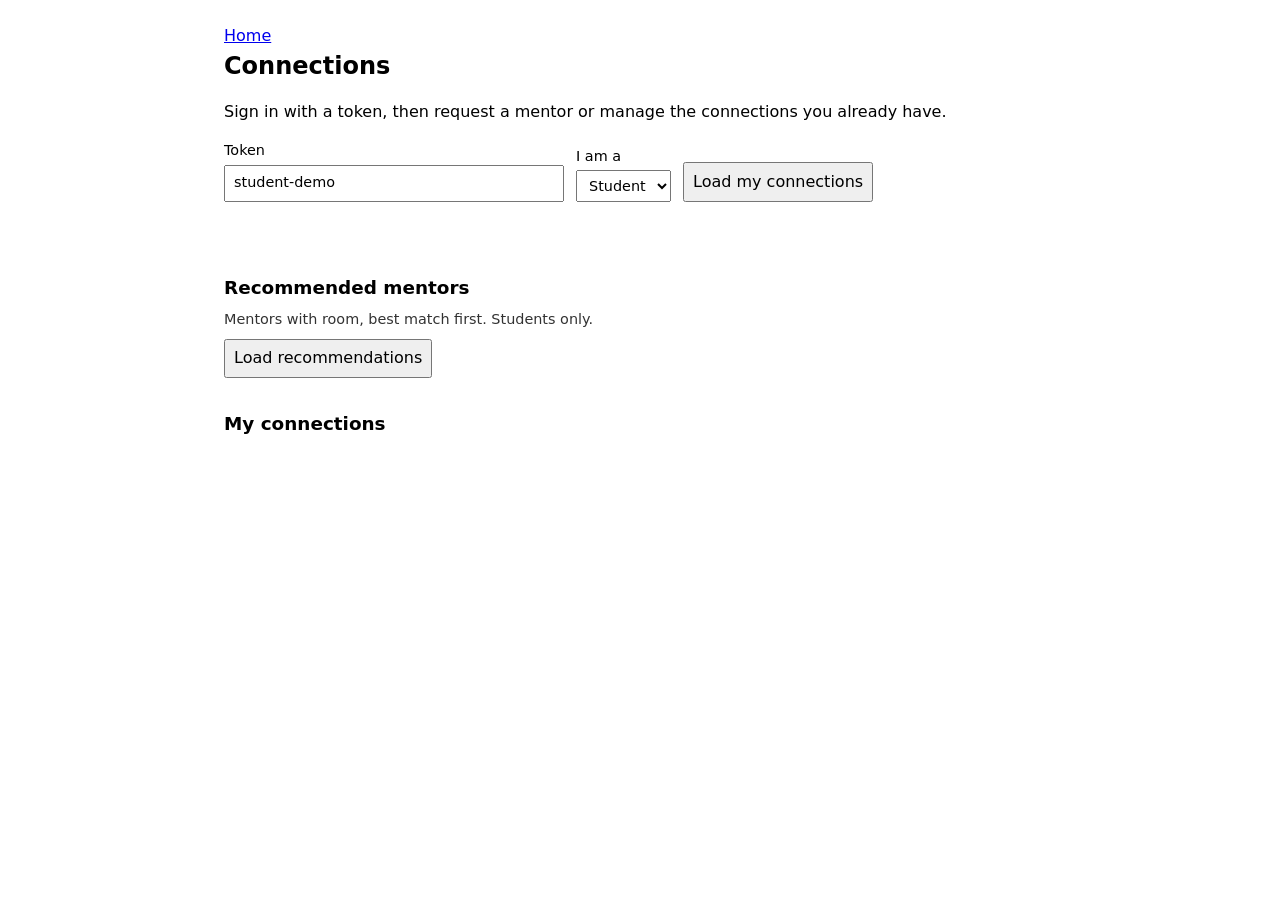
==== static/connections.html @ 02c845cc "Add connections.html for mentor matching interface This file contains the HTML structure for the con" ====
<!DOCTYPE html>
<html lang="en">
<head>
  <meta charset="utf-8">
  <meta name="viewport" content="width=device-width, initial-scale=1">
  <title>Connections — Mentor Matching</title>
  <!-- If your other pages share a stylesheet, link it here and delete the <style> block. -->
  <style>
    :root { color-scheme: light dark; --line: #8886; --accent: #1d5fa8; --bad: #b3261e; --ok: #1b7a3e; }
    body { font: 16px/1.5 system-ui, sans-serif; max-width: 52rem; margin: 0 auto; padding: 1.5rem 1rem 4rem; }
    h1 { font-size: 1.5rem; margin: 0 0 .25rem; }
    h2 { font-size: 1.15rem; margin: 2rem 0 .5rem; }
    nav a { margin-right: 1rem; }
    .bar { display: flex; flex-wrap: wrap; gap: .75rem; align-items: end; margin: 1rem 0; }
    label { display: grid; gap: .2rem; font-size: .9rem; }
    input, select, textarea, button { font: inherit; padding: .35rem .5rem; }
    button { cursor: pointer; }
    button:focus-visible, input:focus-visible, select:focus-visible, textarea:focus-visible { outline: 2px solid var(--accent); outline-offset: 2px; }
    #token { min-width: 20rem; }
    #status { min-height: 1.5rem; }
    #status.ok { color: var(--ok); }
    #status.bad { color: var(--bad); }
    .item { border: 1px solid var(--line); border-radius: 6px; padding: .75rem 1rem; margin: .5rem 0; }
    .item h3 { font-size: 1rem; margin: 0; }
    .meta { font-size: .9rem; opacity: .8; margin: .15rem 0 .5rem; }
    .row { display: flex; flex-wrap: wrap; gap: .5rem; align-items: center; margin-top: .5rem; }
    .row textarea, .row input[type=text] { flex: 1 1 14rem; }
    .badge { display: inline-block; border: 1px solid var(--line); border-radius: 999px; padding: 0 .6rem; font-size: .85rem; }
    .badge.full { color: var(--bad); border-color: var(--bad); }
    .badge.ACTIVE { color: var(--ok); border-color: var(--ok); }
    .badge.DECLINED, .badge.WITHDRAWN { color: var(--bad); border-color: var(--bad); }
    .msg { font-size: .9rem; min-height: 1.2rem; margin: .4rem 0 0; }
    .msg.bad { color: var(--bad); }
    .msg.ok { color: var(--ok); }
    .empty { opacity: .75; }
  </style>
</head>
<body data-page="connections">
  <nav><a href="/">Home</a></nav>
  <h1>Connections</h1>
  <p>Sign in with a token, then request a mentor or manage the connections you already have.</p>

  <div class="bar">
    <label>Token
      <input id="token" type="text" value="student-demo" autocomplete="off">
    </label>
    <label>I am a
      <select id="role">
        <option value="Student">Student</option>
        <option value="Mentor">Mentor</option>
      </select>
    </label>
    <button id="refresh">Load my connections</button>
  </div>
  <div id="status" role="status"></div>

  <section id="recommended-section">
    <h2>Recommended mentors</h2>
    <p class="meta">Mentors with room, best match first. Students only.</p>
    <button id="load-recs">Load recommendations</button>
    <div id="recs"></div>
  </section>

  <section>
    <h2>My connections</h2>
    <div id="connections"></div>
  </section>

  <script src="connections.js"></script>
</body>
</html>
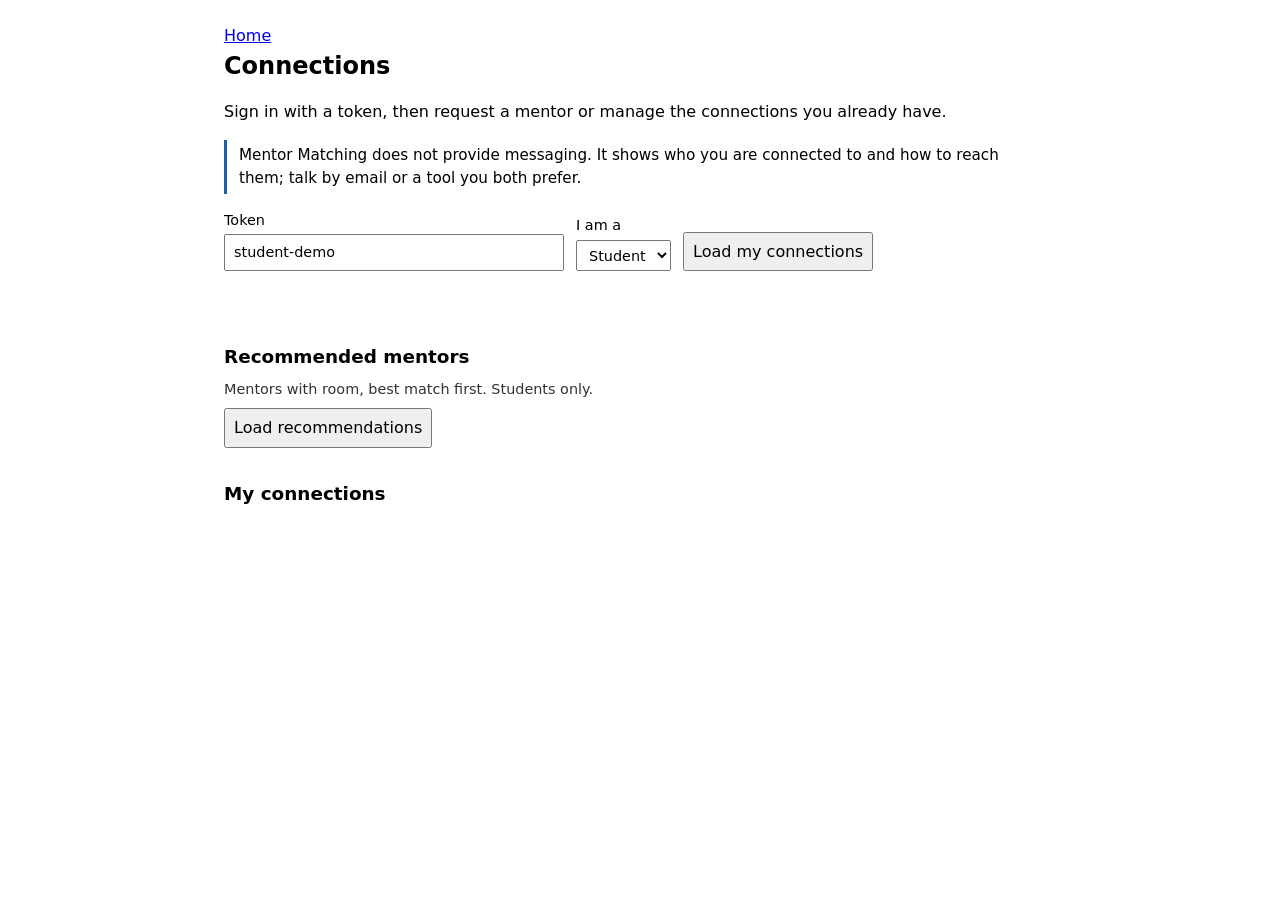
==== commit 7bd2a119: "Update email feature for connections.html" ====
--- a/static/connections.html
+++ b/static/connections.html
@@ -33,12 +33,19 @@
     .msg.bad { color: var(--bad); }
     .msg.ok { color: var(--ok); }
     .empty { opacity: .75; }
+    .notice { border-left: 3px solid var(--accent); padding: .25rem .75rem; font-size: .95rem; }
+    .contact { display: flex; flex-wrap: wrap; gap: .5rem; align-items: center; margin: .5rem 0; }
+    .contact .meta { margin: 0; }
+    .email-button { display: inline-block; padding: .35rem .8rem; border-radius: 6px; background: var(--accent); color: #fff; text-decoration: none; }
+    .email-button:hover { filter: brightness(1.1); }
+    .email-button:focus-visible { outline: 2px solid var(--accent); outline-offset: 2px; }
   </style>
 </head>
 <body data-page="connections">
   <nav><a href="/">Home</a></nav>
   <h1>Connections</h1>
   <p>Sign in with a token, then request a mentor or manage the connections you already have.</p>
+  <p class="notice">Mentor Matching does not provide messaging. It shows who you are connected to and how to reach them; talk by email or a tool you both prefer.</p>
 
   <div class="bar">
     <label>Token
